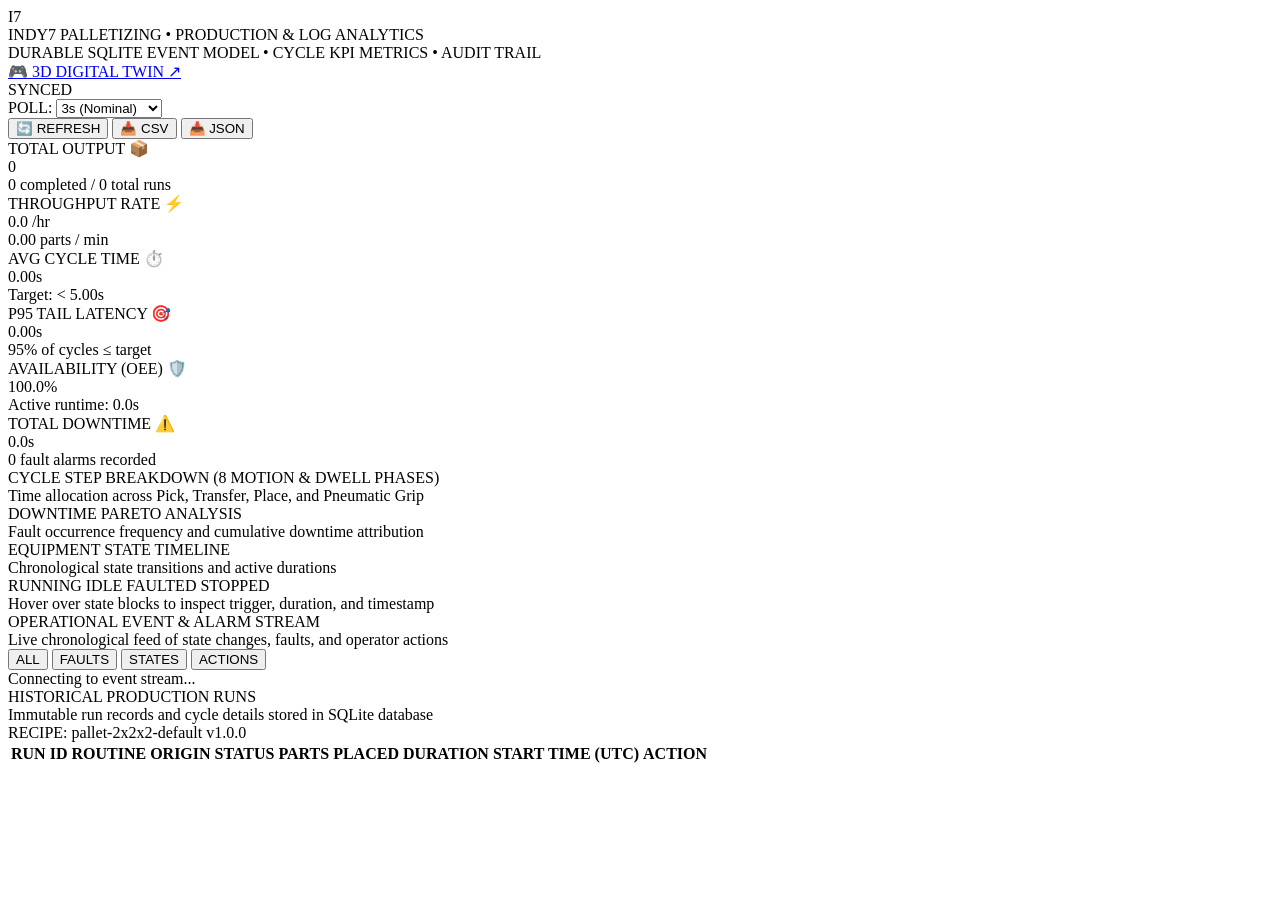
==== src/digitaltwin/static/production.html @ c9ca7e88 "feat: separate 3D twin page and dedicated production analytics console" ====
<!DOCTYPE html>
<html lang="en">
<head>
  <meta charset="UTF-8">
  <meta name="viewport" content="width=device-width, initial-scale=1.0">
  <title>Indy7 Production &amp; Log Analytics Console</title>

  <link rel="preconnect" href="https://fonts.googleapis.com">
  <link rel="preconnect" href="https://fonts.gstatic.com" crossorigin>
  <link href="https://fonts.googleapis.com/css2?family=Inter:wght@400;500;600;700;800&family=JetBrains+Mono:wght@500;600;700&display=swap" rel="stylesheet">

  <link rel="stylesheet" href="/static/production.css">
</head>
<body>

  <!-- RUN DETAILS MODAL DIALOG -->
  <div id="modalRunDetails" class="modal-overlay" style="display: none;">
    <div class="modal-card">
      <div class="modal-header">
        <div>
          <span class="modal-title">📦 PRODUCTION RUN INSPECTOR</span>
          <div class="modal-subtitle" id="modalRunSubtitle">Run ID: -</div>
        </div>
        <button class="btn-modal-close" id="btnCloseRunModal">&times;</button>
      </div>
      <div class="modal-body" id="modalRunBody">
        <!-- Dynamically populated with cycles & steps -->
      </div>
    </div>
  </div>

  <div class="app-layout">

    <!-- TOP HEADER -->
    <header class="top-header">
      <div class="brand-block">
        <div class="logo-badge">I7</div>
        <div class="title-col">
          <div class="brand-title">INDY7 PALLETIZING &bull; PRODUCTION &amp; LOG ANALYTICS</div>
          <div class="brand-sub">DURABLE SQLITE EVENT MODEL &bull; CYCLE KPI METRICS &bull; AUDIT TRAIL</div>
        </div>
      </div>

      <div class="header-actions">
        <!-- Reciprocal Navigation to 3D Twin -->
        <a href="/" class="btn-nav-workcell" title="Switch to 3D Digital Twin & Workcell Controller">
          <span>🎮</span> 3D DIGITAL TWIN ↗
        </a>

        <!-- Live Sync Status -->
        <div class="sync-badge">
          <span class="pulse-dot active-pulse" id="kpiSyncPulse"></span>
          <span id="kpiSyncLabel" class="sync-text">SYNCED</span>
        </div>

        <!-- Refresh Selector -->
        <div class="control-group">
          <label for="selPollInterval" class="ctrl-label">POLL:</label>
          <select id="selPollInterval" class="ctrl-select">
            <option value="1000">1s (Real-time)</option>
            <option value="3000" selected>3s (Nominal)</option>
            <option value="10000">10s (Relaxed)</option>
            <option value="0">Paused</option>
          </select>
        </div>

        <button class="btn-ctrl" id="btnRefreshKpi" title="Refresh production data now">
          <span>🔄</span> REFRESH
        </button>
        <button class="btn-ctrl" id="btnExportCsv" title="Export historical runs to CSV">
          <span>📥</span> CSV
        </button>
        <button class="btn-ctrl" id="btnExportJson" title="Export full KPI summary to JSON">
          <span>📥</span> JSON
        </button>
      </div>
    </header>

    <!-- MAIN DASHBOARD CONTENT -->
    <main class="main-content">

      <!-- SECTION 1: EXECUTIVE STAT CARDS (6 CARDS) -->
      <section class="kpi-grid">
        <!-- Card 1: Output -->
        <div class="stat-card card-output">
          <div class="stat-header">
            <span class="stat-label">TOTAL OUTPUT</span>
            <span class="stat-icon">📦</span>
          </div>
          <div class="stat-value" id="kpiValOutput">0</div>
          <div class="stat-sub" id="kpiSubOutput">0 completed / 0 total runs</div>
        </div>

        <!-- Card 2: Throughput -->
        <div class="stat-card card-throughput">
          <div class="stat-header">
            <span class="stat-label">THROUGHPUT RATE</span>
            <span class="stat-icon">⚡</span>
          </div>
          <div class="stat-value">
            <span id="kpiValThroughput">0.0</span>
            <span class="stat-unit">/hr</span>
          </div>
          <div class="stat-sub" id="kpiSubThroughput">0.00 parts / min</div>
        </div>

        <!-- Card 3: Avg Cycle Time -->
        <div class="stat-card card-cycle">
          <div class="stat-header">
            <span class="stat-label">AVG CYCLE TIME</span>
            <span class="stat-icon">⏱️</span>
          </div>
          <div class="stat-value" id="kpiValAvgCycle">0.00s</div>
          <div class="stat-sub" id="kpiSubAvgCycle">Target: &lt; 5.00s</div>
        </div>

        <!-- Card 4: P95 Tail Latency -->
        <div class="stat-card card-p95">
          <div class="stat-header">
            <span class="stat-label">P95 TAIL LATENCY</span>
            <span class="stat-icon">🎯</span>
          </div>
          <div class="stat-value" id="kpiValP95Cycle">0.00s</div>
          <div class="stat-sub" id="kpiSubP95Cycle">95% of cycles ≤ target</div>
        </div>

        <!-- Card 5: Operational Availability -->
        <div class="stat-card card-avail">
          <div class="stat-header">
            <span class="stat-label">AVAILABILITY (OEE)</span>
            <span class="stat-icon">🛡️</span>
          </div>
          <div class="stat-value" id="kpiValAvailability">100.0%</div>
          <div class="stat-sub" id="kpiSubAvailability">Active runtime: 0.0s</div>
        </div>

        <!-- Card 6: Total Downtime -->
        <div class="stat-card card-downtime">
          <div class="stat-header">
            <span class="stat-label">TOTAL DOWNTIME</span>
            <span class="stat-icon">⚠️</span>
          </div>
          <div class="stat-value" id="kpiValDowntime">0.0s</div>
          <div class="stat-sub" id="kpiSubDowntime">0 fault alarms recorded</div>
        </div>
      </section>

      <!-- SECTION 2: DUAL ANALYTICS PANELS (STEP BREAKDOWN & DOWNTIME PARETO) -->
      <section class="dual-grid">

        <!-- Column A: Process Step Breakdown -->
        <div class="panel">
          <div class="panel-header">
            <div>
              <div class="panel-title">CYCLE STEP BREAKDOWN (8 MOTION &amp; DWELL PHASES)</div>
              <div class="panel-desc">Time allocation across Pick, Transfer, Place, and Pneumatic Grip</div>
            </div>
            <span class="bottleneck-pill" id="kpiBottleneckBadge" style="display: none;">BOTTLENECK: N/A</span>
          </div>

          <!-- Segmented Stacked Bar -->
          <div class="step-bar" id="stepBreakdownBar">
            <!-- Populated dynamically -->
          </div>

          <!-- Step Table / Legend -->
          <div class="step-list" id="stepBreakdownList">
            <!-- Populated dynamically -->
          </div>
        </div>

        <!-- Column B: Downtime Pareto Analysis -->
        <div class="panel">
          <div class="panel-header">
            <div>
              <div class="panel-title">DOWNTIME PARETO ANALYSIS</div>
              <div class="panel-desc">Fault occurrence frequency and cumulative downtime attribution</div>
            </div>
          </div>

          <!-- Pareto Chart Container -->
          <div class="pareto-container" id="paretoChartContainer">
            <!-- Populated dynamically -->
          </div>
        </div>

      </section>

      <!-- SECTION 3: EQUIPMENT STATE TIMELINE & EVENT AUDIT LOG -->
      <section class="dual-grid">

        <!-- Equipment State Timeline Ribbon -->
        <div class="panel">
          <div class="panel-header">
            <div>
              <div class="panel-title">EQUIPMENT STATE TIMELINE</div>
              <div class="panel-desc">Chronological state transitions and active durations</div>
            </div>
            <div class="timeline-legend">
              <span class="legend-chip"><span class="chip-dot dot-running"></span> RUNNING</span>
              <span class="legend-chip"><span class="chip-dot dot-idle"></span> IDLE</span>
              <span class="legend-chip"><span class="chip-dot dot-fault"></span> FAULTED</span>
              <span class="legend-chip"><span class="chip-dot dot-stopped"></span> STOPPED</span>
            </div>
          </div>

          <div class="timeline-wrapper">
            <div class="timeline-ribbon" id="stateTimelineRibbon">
              <!-- Populated dynamically -->
            </div>
            <div class="timeline-tooltip" id="stateTimelineTooltip" style="display: none;"></div>
          </div>
          <div class="timeline-caption">Hover over state blocks to inspect trigger, duration, and timestamp</div>
        </div>

        <!-- Real-time Event & Alarm Audit Feed -->
        <div class="panel">
          <div class="panel-header">
            <div>
              <div class="panel-title">OPERATIONAL EVENT &amp; ALARM STREAM</div>
              <div class="panel-desc">Live chronological feed of state changes, faults, and operator actions</div>
            </div>
            <div class="event-filter-group">
              <button class="btn-filter active" data-filter="all">ALL</button>
              <button class="btn-filter" data-filter="fault">FAULTS</button>
              <button class="btn-filter" data-filter="transition">STATES</button>
              <button class="btn-filter" data-filter="action">ACTIONS</button>
            </div>
          </div>

          <div class="events-scroll" id="eventsListContainer">
            <div class="events-empty">Connecting to event stream...</div>
          </div>
        </div>

      </section>

      <!-- SECTION 4: HISTORICAL PRODUCTION RUNS TABLE -->
      <section class="panel">
        <div class="panel-header">
          <div>
            <div class="panel-title">HISTORICAL PRODUCTION RUNS</div>
            <div class="panel-desc">Immutable run records and cycle details stored in SQLite database</div>
          </div>
          <div class="recipe-badge">
            RECIPE: pallet-2x2x2-default v1.0.0
          </div>
        </div>

        <div class="table-scroll">
          <table class="data-table">
            <thead>
              <tr>
                <th>RUN ID</th>
                <th>ROUTINE</th>
                <th>ORIGIN</th>
                <th>STATUS</th>
                <th>PARTS PLACED</th>
                <th>DURATION</th>
                <th>START TIME (UTC)</th>
                <th style="text-align: right;">ACTION</th>
              </tr>
            </thead>
            <tbody id="runsTableBody">
              <!-- Populated dynamically -->
            </tbody>
          </table>
        </div>
      </section>

    </main>

  </div>

  <script src="/static/dashboard.js"></script>
</body>
</html>
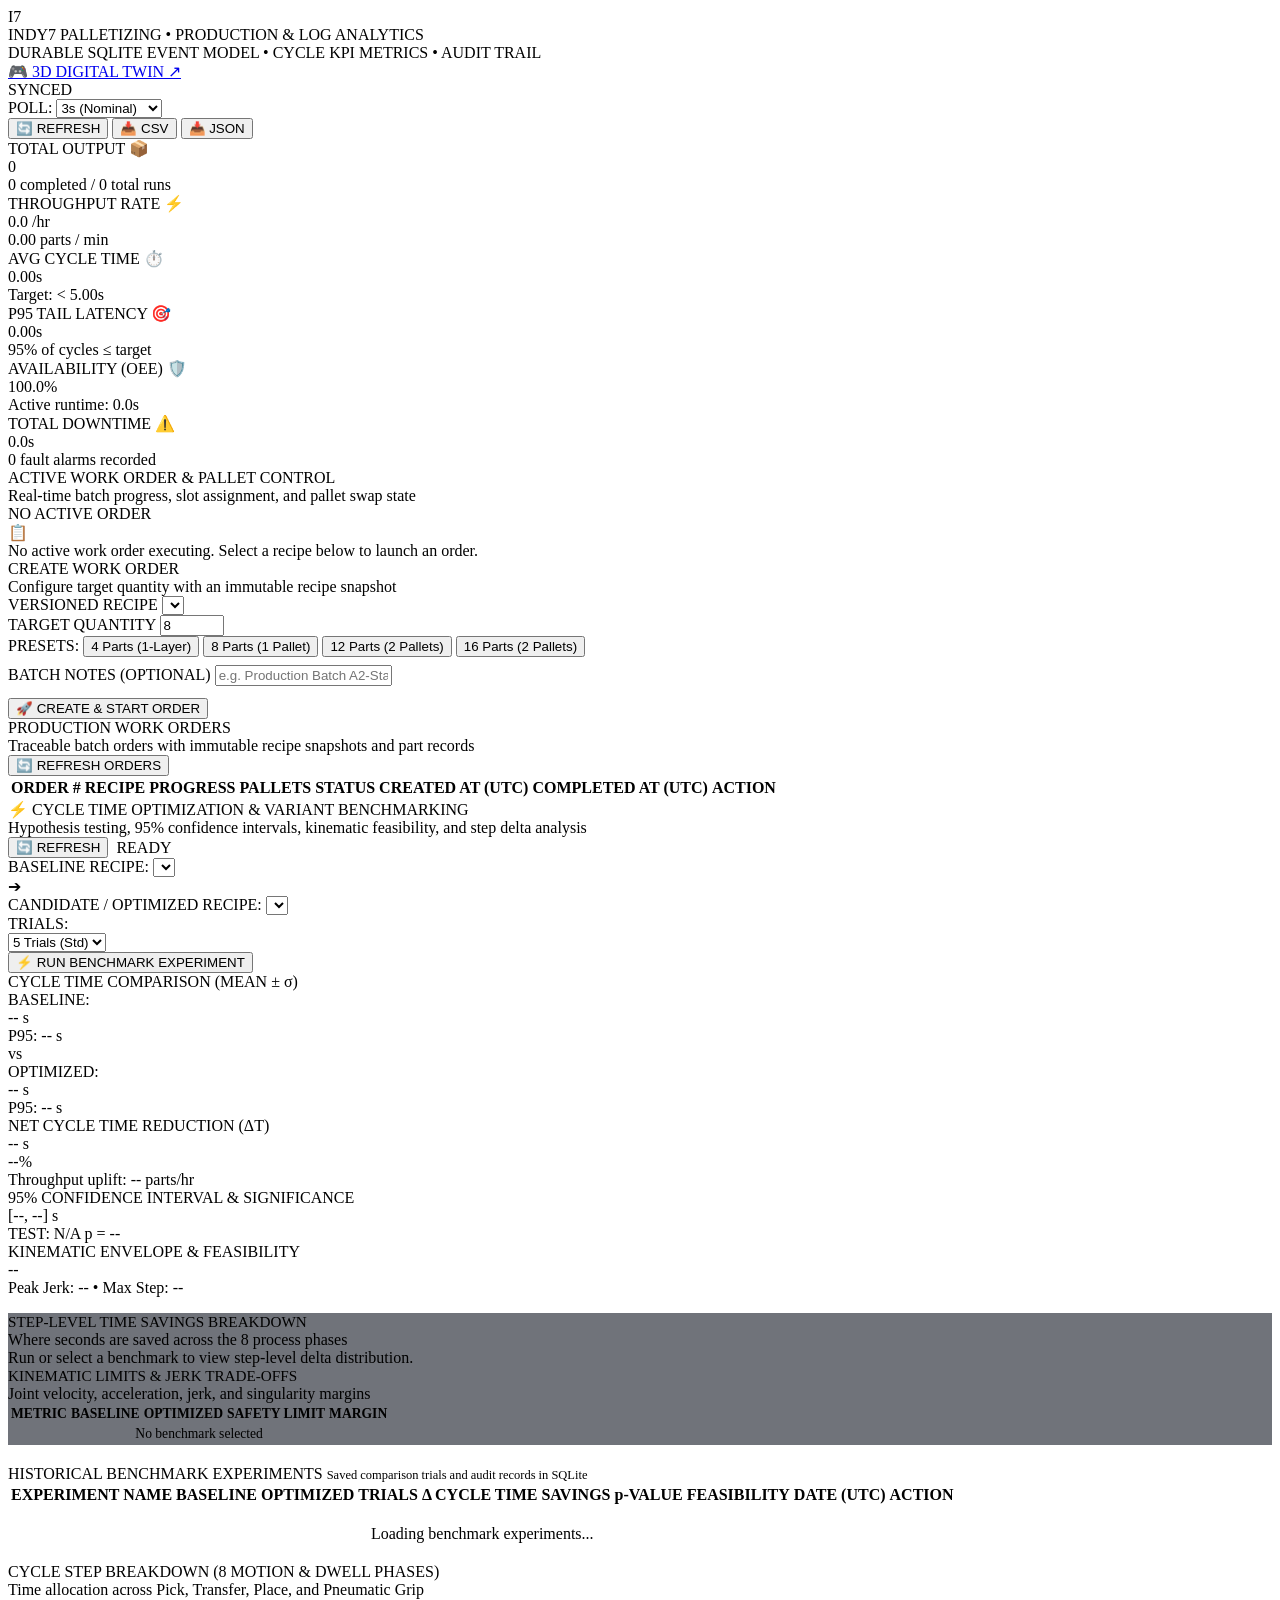
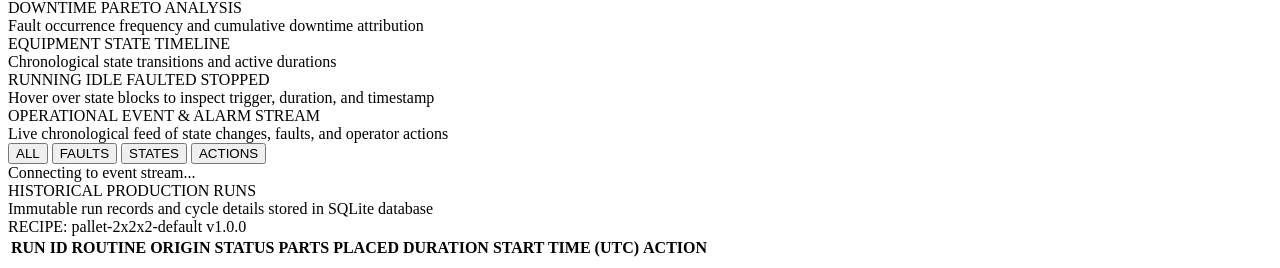
==== commit e7bba4fa: "feat: implement Milestone 4 benchmarking and fix teach pendant movement - Milestone 4: Velocity-scal" ====
--- a/src/digitaltwin/static/production.html
+++ b/src/digitaltwin/static/production.html
@@ -28,6 +28,27 @@
       </div>
     </div>
   </div>
+
+  <!-- WORK ORDER SUMMARY MODAL DIALOG -->
+  <div id="modalOrderSummary" class="modal-overlay" style="display: none;">
+    <div class="modal-card modal-card-large">
+      <div class="modal-header">
+        <div>
+          <span class="modal-title">📋 WORK ORDER PRODUCTION SUMMARY</span>
+          <div class="modal-subtitle" id="modalOrderSubtitle">Order: -</div>
+        </div>
+        <div style="display: flex; gap: 8px; align-items: center;">
+          <button class="btn-ctrl" id="btnExportOrderCsv" title="Export parts traceability to CSV">📥 CSV</button>
+          <button class="btn-ctrl" id="btnExportOrderJson" title="Export full summary to JSON">📥 JSON</button>
+          <button class="btn-modal-close" id="btnCloseOrderModal">&times;</button>
+        </div>
+      </div>
+      <div class="modal-body" id="modalOrderBody">
+        <!-- Dynamically populated with summary cards, pallet list, and part traceability -->
+      </div>
+    </div>
+  </div>
+
 
   <div class="app-layout">
 
@@ -145,8 +166,299 @@
         </div>
       </section>
 
-      <!-- SECTION 2: DUAL ANALYTICS PANELS (STEP BREAKDOWN & DOWNTIME PARETO) -->
+      <!-- SECTION 2: WORK ORDER & RECIPE WORKFLOW -->
+      <section class="section-work-orders">
+        <div class="dual-grid">
+
+          <!-- Card A: Active Work Order & Pallet Control -->
+          <div class="panel panel-wo-active">
+            <div class="panel-header">
+              <div>
+                <div class="panel-title">ACTIVE WORK ORDER &amp; PALLET CONTROL</div>
+                <div class="panel-desc">Real-time batch progress, slot assignment, and pallet swap state</div>
+              </div>
+              <div id="woActiveBadge" class="status-pill pill-neutral">NO ACTIVE ORDER</div>
+            </div>
+
+            <!-- Active Order Content -->
+            <div id="woActiveContainer">
+              <div class="wo-empty-state">
+                <span class="wo-empty-icon">📋</span>
+                <div class="wo-empty-text">No active work order executing. Select a recipe below to launch an order.</div>
+              </div>
+            </div>
+
+            <!-- Pallet Swap Alert Banner (Shown when pallet_change_required) -->
+            <div id="bannerPalletSwap" class="banner-pallet-swap" style="display: none;">
+              <div class="banner-swap-content">
+                <span class="banner-swap-icon">⚠️</span>
+                <div>
+                  <div class="banner-swap-title">PALLET FULL — SWAP REQUIRED TO CONTINUE</div>
+                  <div class="banner-swap-desc" id="bannerPalletSwapDesc">Current pallet is at full capacity. Swap pallet to place remaining parts.</div>
+                </div>
+              </div>
+              <button id="btnActionSwapPallet" class="btn-primary-action btn-swap-pulse">
+                <span>📦</span> SWAP PALLET &amp; CONTINUE
+              </button>
+            </div>
+          </div>
+
+          <!-- Card B: Create New Work Order -->
+          <div class="panel">
+            <div class="panel-header">
+              <div>
+                <div class="panel-title">CREATE WORK ORDER</div>
+                <div class="panel-desc">Configure target quantity with an immutable recipe snapshot</div>
+              </div>
+            </div>
+
+            <form id="formCreateWorkOrder" class="form-work-order" onsubmit="return false;">
+              <div class="form-row">
+                <div class="form-field flex-2">
+                  <label for="selOrderRecipe">VERSIONED RECIPE</label>
+                  <select id="selOrderRecipe" class="ctrl-select-lg">
+                    <!-- Populated dynamically from /api/recipes -->
+                  </select>
+                </div>
+                <div class="form-field flex-1">
+                  <label for="inpOrderTarget">TARGET QUANTITY</label>
+                  <input type="number" id="inpOrderTarget" class="ctrl-input-lg" value="8" min="1" max="1000" step="1" required>
+                </div>
+              </div>
+
+              <!-- Quick Presets -->
+              <div class="preset-group">
+                <span class="preset-label">PRESETS:</span>
+                <button type="button" class="btn-preset" data-qty="4">4 Parts (1-Layer)</button>
+                <button type="button" class="btn-preset active" data-qty="8">8 Parts (1 Pallet)</button>
+                <button type="button" class="btn-preset" data-qty="12">12 Parts (2 Pallets)</button>
+                <button type="button" class="btn-preset" data-qty="16">16 Parts (2 Pallets)</button>
+              </div>
+
+              <div class="form-field" style="margin-top: 8px;">
+                <label for="inpOrderNotes">BATCH NOTES (OPTIONAL)</label>
+                <input type="text" id="inpOrderNotes" class="ctrl-input-lg" placeholder="e.g. Production Batch A2-Standard">
+              </div>
+
+              <div class="form-actions" style="margin-top: 12px;">
+                <button type="button" id="btnSubmitCreateOrder" class="btn-primary-action">
+                  <span>🚀</span> CREATE &amp; START ORDER
+                </button>
+              </div>
+            </form>
+          </div>
+
+        </div>
+      </section>
+
+      <!-- SECTION 2.5: RECENT WORK ORDERS TABLE -->
+      <section class="panel">
+        <div class="panel-header">
+          <div>
+            <div class="panel-title">PRODUCTION WORK ORDERS</div>
+            <div class="panel-desc">Traceable batch orders with immutable recipe snapshots and part records</div>
+          </div>
+          <button class="btn-ctrl" id="btnRefreshOrders" title="Refresh orders list">
+            <span>🔄</span> REFRESH ORDERS
+          </button>
+        </div>
+
+        <div class="table-scroll">
+          <table class="data-table">
+            <thead>
+              <tr>
+                <th>ORDER #</th>
+                <th>RECIPE</th>
+                <th>PROGRESS</th>
+                <th>PALLETS</th>
+                <th>STATUS</th>
+                <th>CREATED AT (UTC)</th>
+                <th>COMPLETED AT (UTC)</th>
+                <th style="text-align: right;">ACTION</th>
+              </tr>
+            </thead>
+            <tbody id="workOrdersTableBody">
+              <!-- Populated dynamically -->
+            </tbody>
+          </table>
+        </div>
+      </section>
+
+      <!-- SECTION 2.8: CYCLE TIME OPTIMIZATION & VARIANT BENCHMARKING -->
+      <section class="panel panel-benchmarking">
+        <div class="panel-header">
+          <div>
+            <div class="panel-title">⚡ CYCLE TIME OPTIMIZATION &amp; VARIANT BENCHMARKING</div>
+            <div class="panel-desc">Hypothesis testing, 95% confidence intervals, kinematic feasibility, and step delta analysis</div>
+          </div>
+          <div style="display: flex; gap: 8px; align-items: center;">
+            <button class="btn-ctrl" id="btnRefreshBenchmarks" title="Refresh benchmarks list">
+              <span>🔄</span> REFRESH
+            </button>
+            <span class="recipe-badge" id="benchStatusBadge">READY</span>
+          </div>
+        </div>
+
+        <!-- Benchmark Configuration Controls Bar -->
+        <div class="benchmark-ctrl-bar">
+          <div class="bench-ctrl-group">
+            <label for="selBenchBaseRecipe">BASELINE RECIPE:</label>
+            <select id="selBenchBaseRecipe" class="ctrl-select-lg">
+              <!-- Populated dynamically -->
+            </select>
+          </div>
+
+          <div class="bench-arrow-divider">➔</div>
+
+          <div class="bench-ctrl-group">
+            <label for="selBenchCandRecipe">CANDIDATE / OPTIMIZED RECIPE:</label>
+            <select id="selBenchCandRecipe" class="ctrl-select-lg">
+              <!-- Populated dynamically -->
+            </select>
+          </div>
+
+          <div class="bench-ctrl-group" style="max-width: 140px;">
+            <label for="inpBenchTrials">TRIALS:</label>
+            <select id="inpBenchTrials" class="ctrl-select-lg">
+              <option value="3">3 Trials</option>
+              <option value="5" selected>5 Trials (Std)</option>
+              <option value="10">10 Trials</option>
+              <option value="20">20 Trials</option>
+            </select>
+          </div>
+
+          <div class="bench-actions">
+            <button type="button" id="btnRunBenchmark" class="btn-primary-action btn-bench-run">
+              <span id="benchRunIcon">⚡</span> <span id="benchRunText">RUN BENCHMARK EXPERIMENT</span>
+            </button>
+          </div>
+        </div>
+
+        <!-- Active Benchmark Results Area -->
+        <div id="benchmarkResultsArea">
+          <!-- 4 Executive Comparison Metric Cards -->
+          <div class="bench-kpi-grid">
+            <div class="bench-card card-bench-times">
+              <div class="bench-card-label">CYCLE TIME COMPARISON (MEAN &plusmn; &sigma;)</div>
+              <div class="bench-split-values">
+                <div class="bench-split-col">
+                  <div class="split-label">BASELINE:</div>
+                  <div class="split-val" id="benchBaseMean">-- s</div>
+                  <div class="split-sub" id="benchBaseSub">P95: -- s</div>
+                </div>
+                <div class="bench-split-divider">vs</div>
+                <div class="bench-split-col highlight-green">
+                  <div class="split-label">OPTIMIZED:</div>
+                  <div class="split-val" id="benchCandMean">-- s</div>
+                  <div class="split-sub" id="benchCandSub">P95: -- s</div>
+                </div>
+              </div>
+            </div>
+
+            <div class="bench-card card-bench-delta">
+              <div class="bench-card-label">NET CYCLE TIME REDUCTION (&Delta;T)</div>
+              <div class="bench-metric-row">
+                <div class="bench-val-lg" id="benchDeltaVal">-- s</div>
+                <div class="bench-delta-pill" id="benchSavingsPill">--%</div>
+              </div>
+              <div class="bench-sub-text" id="benchThroughputUplift">Throughput uplift: -- parts/hr</div>
+            </div>
+
+            <div class="bench-card card-bench-stat">
+              <div class="bench-card-label">95% CONFIDENCE INTERVAL &amp; SIGNIFICANCE</div>
+              <div class="bench-val-md" id="benchCiVal">[--, --] s</div>
+              <div class="bench-stat-sub">
+                <span id="benchSignificanceBadge" class="status-pill pill-neutral">TEST: N/A</span>
+                <span id="benchPValueText" class="bench-pval">p = --</span>
+              </div>
+            </div>
+
+            <div class="bench-card card-bench-kin">
+              <div class="bench-card-label">KINEMATIC ENVELOPE &amp; FEASIBILITY</div>
+              <div class="bench-metric-row">
+                <div class="bench-val-lg" id="benchFeasibilityBadge">--</div>
+              </div>
+              <div class="bench-sub-text" id="benchJerkStats">Peak Jerk: -- &bull; Max Step: --</div>
+            </div>
+          </div>
+
+          <!-- Step-by-Step Delta Breakdown & Kinematic Comparison Grid -->
+          <div class="dual-grid" style="margin-top: 16px;">
+            <!-- Column A: Step Delta Comparison Bars -->
+            <div class="panel" style="background: rgba(18, 22, 34, 0.6);">
+              <div class="panel-header">
+                <div>
+                  <div class="panel-title" style="font-size: 0.95rem;">STEP-LEVEL TIME SAVINGS BREAKDOWN</div>
+                  <div class="panel-desc">Where seconds are saved across the 8 process phases</div>
+                </div>
+              </div>
+              <div class="step-delta-container" id="benchStepDeltaContainer">
+                <div class="empty-hint">Run or select a benchmark to view step-level delta distribution.</div>
+              </div>
+            </div>
+
+            <!-- Column B: Kinematic Trade-Off Envelope Table -->
+            <div class="panel" style="background: rgba(18, 22, 34, 0.6);">
+              <div class="panel-header">
+                <div>
+                  <div class="panel-title" style="font-size: 0.95rem;">KINEMATIC LIMITS &amp; JERK TRADE-OFFS</div>
+                  <div class="panel-desc">Joint velocity, acceleration, jerk, and singularity margins</div>
+                </div>
+              </div>
+              <div class="table-scroll">
+                <table class="data-table" style="font-size: 0.85rem;">
+                  <thead>
+                    <tr>
+                      <th>METRIC</th>
+                      <th>BASELINE</th>
+                      <th>OPTIMIZED</th>
+                      <th>SAFETY LIMIT</th>
+                      <th>MARGIN</th>
+                    </tr>
+                  </thead>
+                  <tbody id="benchKinematicsTableBody">
+                    <tr><td colspan="5" style="text-align: center; color: var(--text-muted);">No benchmark selected</td></tr>
+                  </tbody>
+                </table>
+              </div>
+            </div>
+          </div>
+        </div>
+
+        <!-- Historical Benchmarks Log Table -->
+        <div style="margin-top: 20px;">
+          <div class="panel-subtitle-bar">
+            <span class="panel-subtitle-text">HISTORICAL BENCHMARK EXPERIMENTS</span>
+            <span class="text-muted" style="font-size: 0.78rem;">Saved comparison trials and audit records in SQLite</span>
+          </div>
+          <div class="table-scroll">
+            <table class="data-table">
+              <thead>
+                <tr>
+                  <th>EXPERIMENT NAME</th>
+                  <th>BASELINE</th>
+                  <th>OPTIMIZED</th>
+                  <th>TRIALS</th>
+                  <th>&Delta; CYCLE TIME</th>
+                  <th>SAVINGS</th>
+                  <th>p-VALUE</th>
+                  <th>FEASIBILITY</th>
+                  <th>DATE (UTC)</th>
+                  <th style="text-align: right;">ACTION</th>
+                </tr>
+              </thead>
+              <tbody id="benchmarksTableBody">
+                <tr><td colspan="10" style="text-align: center; color: var(--text-muted); padding: 18px;">Loading benchmark experiments...</td></tr>
+              </tbody>
+            </table>
+          </div>
+        </div>
+
+      </section>
+
+      <!-- SECTION 3: DUAL ANALYTICS PANELS (STEP BREAKDOWN & DOWNTIME PARETO) -->
       <section class="dual-grid">
+
 
         <!-- Column A: Process Step Breakdown -->
         <div class="panel">
